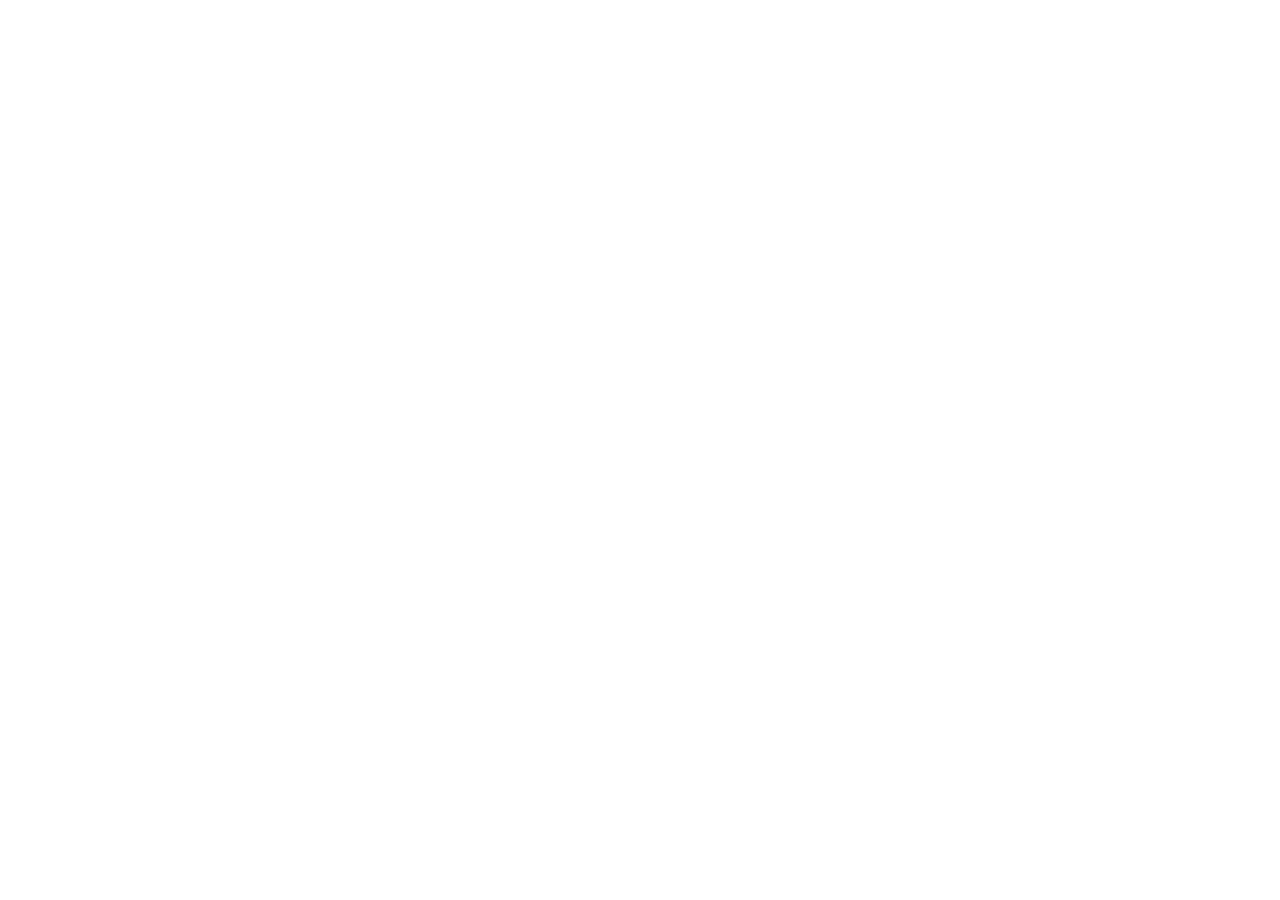
==== main.html @ 0526bd18 "Add initial HTML structure for To-Do Life Dashboard" ====
<!DOCTYPE html>
<html lang="en">
<head>
  <meta charset="UTF-8">
  <meta name="viewport" content="width=device-width, initial-scale=1.0">
  <title>To-Do Life Dashboard</title>
  <link rel="stylesheet" href="style.css">
</head>
<body>
  <div id="dashboard">
    <section id="widget-clock" aria-label="Clock"></section>
    <section id="widget-todo" aria-label="To-Do List"></section>
    <section id="widget-timer" aria-label="Focus Timer"></section>
    <section id="widget-links" aria-label="Quick Links"></section>
  </div>
  <script type="module" src="app.js" defer></script>
</body>
</html>
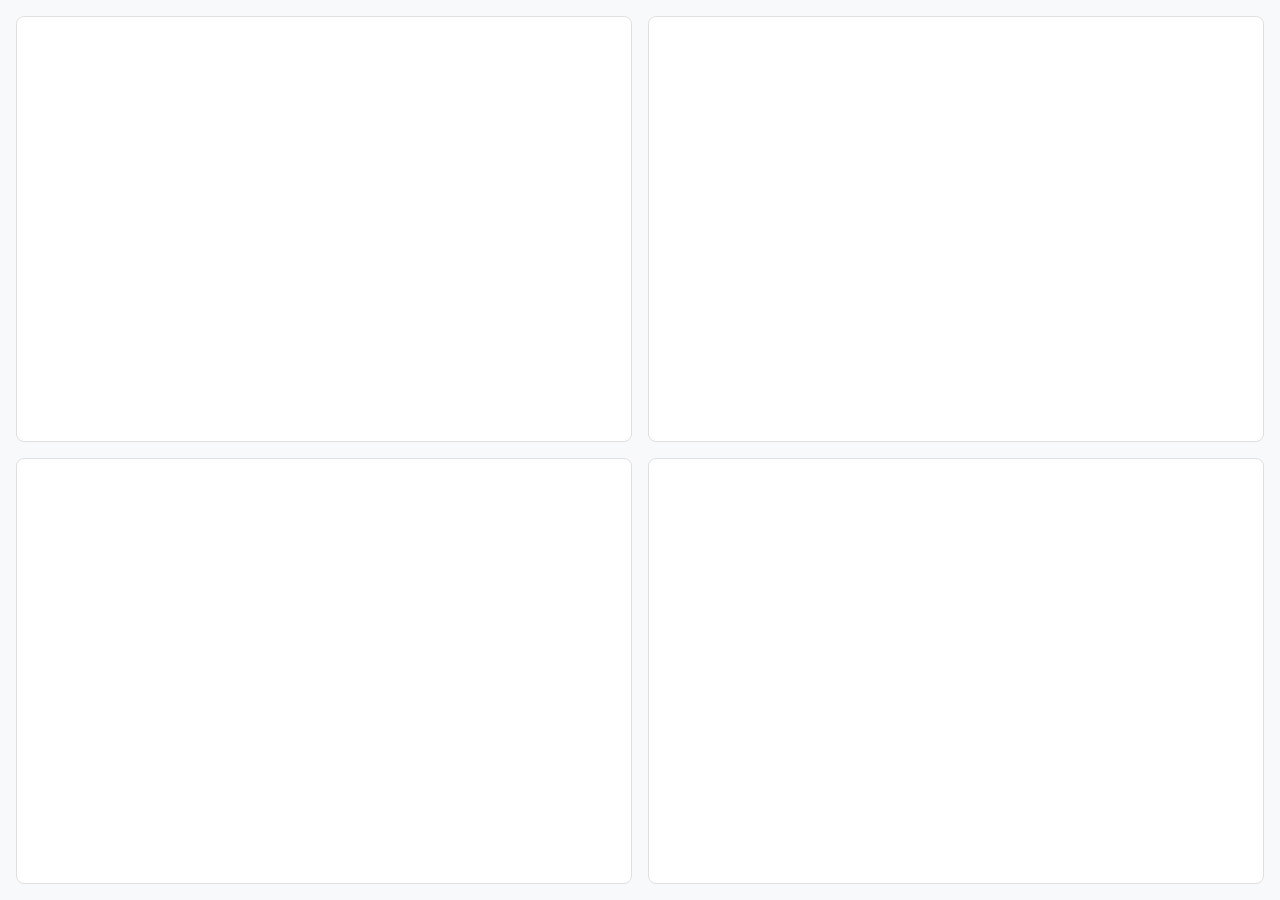
==== commit 9a85a38a: "Update main.html" ====
--- a/main.html
+++ b/main.html
@@ -4,7 +4,7 @@
   <meta charset="UTF-8">
   <meta name="viewport" content="width=device-width, initial-scale=1.0">
   <title>To-Do Life Dashboard</title>
-  <link rel="stylesheet" href="style.css">
+  <link rel="stylesheet" href="CSS/lib.css">
 </head>
 <body>
   <div id="dashboard">
@@ -13,6 +13,8 @@
     <section id="widget-timer" aria-label="Focus Timer"></section>
     <section id="widget-links" aria-label="Quick Links"></section>
   </div>
-  <script type="module" src="app.js" defer></script>
+  <script type="module" src="app.js" defer>
+    import { DOMHelpers, formatTime, formatDay, formatDate } from './JS-ADE/lib.js';
+  </script>
 </body>
 </html>
--- a/CSS/lib.css
+++ b/CSS/lib.css
@@ -0,0 +1,361 @@
+/* style.css — Dashboard styles and design tokens */
+
+:root {
+  /* Colour palette */
+  --color-bg:           #f8f9fa;
+  --color-surface:      #ffffff;
+  --color-primary:      #4a6cf7;
+  --color-danger:       #e74c3c;
+  --color-text-primary: #2c3e50;
+  --color-text-muted:   #7f8c8d;
+  --color-border:       #e0e0e0;
+
+  /* Typography */
+  --font-family:  'Segoe UI', system-ui, sans-serif;
+  --font-size-sm: 0.85rem;
+  --font-size-md: 1rem;
+  --font-size-lg: 1.25rem;
+  --font-size-xl: 2rem;
+
+  /* Spacing */
+  --space-xs:  4px;
+  --space-sm:  8px;
+  --space-md:  16px;
+  --space-lg:  24px;
+  --space-xl:  32px;
+}
+
+/* Base and reset styles */
+*, *::before, *::after {
+  box-sizing: border-box;
+  margin: 0;
+  padding: 0;
+}
+
+body {
+  background: var(--color-bg);
+  font-family: var(--font-family);
+  color: var(--color-text-primary);
+  min-height: 100vh;
+}
+
+/* Dashboard grid layout */
+#dashboard {
+  display: grid;
+  grid-template-columns: 1fr 1fr;
+  grid-template-rows: 1fr 1fr;
+  height: 100vh;
+  gap: var(--space-md);
+  padding: var(--space-md);
+}
+
+#dashboard > section {
+  background: var(--color-surface);
+  padding: var(--space-lg);
+  border-radius: 8px;
+  border: 1px solid var(--color-border);
+  overflow: auto;
+  display: flex;
+  flex-direction: column;
+}
+
+/* Responsive mobile layout */
+@media (max-width: 767px) {
+  #dashboard {
+    grid-template-columns: 1fr;
+    grid-template-rows: auto;
+    height: auto;
+    overflow-y: auto;
+  }
+}
+
+/* === Clock Widget === */
+.clock-widget {
+  display: flex;
+  flex-direction: column;
+  align-items: center;
+  justify-content: center;
+  height: 100%;
+  gap: var(--space-sm);
+}
+
+.clock-time {
+  font-size: var(--font-size-xl);
+  font-weight: 600;
+  letter-spacing: 0.05em;
+  color: var(--color-text-primary);
+}
+
+.clock-day,
+.clock-date {
+  font-size: var(--font-size-lg);
+  color: var(--color-text-muted);
+}
+
+/* === Todo Widget === */
+.todo-input-area {
+  display: flex;
+  align-items: center;
+  gap: var(--space-sm);
+  margin-bottom: var(--space-md);
+  flex-wrap: wrap;
+}
+
+.todo-input-area label {
+  font-size: var(--font-size-sm);
+  color: var(--color-text-muted);
+}
+
+.todo-input-area input {
+  flex: 1;
+  padding: var(--space-xs) var(--space-sm);
+  border: 1px solid var(--color-border);
+  border-radius: 4px;
+  font-size: var(--font-size-md);
+  font-family: var(--font-family);
+  color: var(--color-text-primary);
+  background: var(--color-bg);
+  min-width: 0;
+}
+
+.todo-list {
+  list-style: none;
+  padding: 0;
+  display: flex;
+  flex-direction: column;
+  gap: var(--space-xs);
+  overflow-y: auto;
+  flex: 1;
+}
+
+.todo-item {
+  display: flex;
+  align-items: center;
+  gap: var(--space-sm);
+  padding: var(--space-xs) 0;
+  border-bottom: 1px solid var(--color-border);
+}
+
+.todo-item label {
+  flex: 1;
+  font-size: var(--font-size-md);
+}
+
+.todo-item.done label {
+  text-decoration: line-through;
+  color: var(--color-text-muted);
+}
+
+.todo-delete-btn {
+  font-size: var(--font-size-sm);
+  padding: var(--space-xs) var(--space-sm);
+  background: none;
+  border: 1px solid var(--color-danger);
+  color: var(--color-danger);
+  border-radius: 4px;
+  cursor: pointer;
+}
+
+.todo-delete-btn:hover {
+  background: var(--color-danger);
+  color: #fff;
+}
+
+/* === Timer Widget === */
+.timer-widget {
+  display: flex;
+  flex-direction: column;
+  align-items: center;
+  gap: var(--space-sm);
+  height: 100%;
+  justify-content: center;
+}
+
+.timer-display {
+  font-size: var(--font-size-xl);
+  font-weight: 600;
+  letter-spacing: 0.05em;
+  color: var(--color-text-primary);
+}
+
+.timer-controls {
+  display: flex;
+  gap: var(--space-sm);
+  flex-wrap: wrap;
+  justify-content: center;
+}
+
+.timer-duration {
+  display: flex;
+  align-items: center;
+  gap: var(--space-sm);
+  flex-wrap: wrap;
+  justify-content: center;
+}
+
+.timer-duration label {
+  font-size: var(--font-size-sm);
+  color: var(--color-text-muted);
+}
+
+.timer-duration input {
+  width: 4rem;
+  padding: var(--space-xs) var(--space-sm);
+  border: 1px solid var(--color-border);
+  border-radius: 4px;
+  font-size: var(--font-size-md);
+  font-family: var(--font-family);
+  color: var(--color-text-primary);
+  background: var(--color-bg);
+  text-align: center;
+}
+
+.timer-alert-banner {
+  background: var(--color-danger);
+  color: #fff;
+  padding: var(--space-sm) var(--space-md);
+  border-radius: 4px;
+  font-size: var(--font-size-md);
+  display: flex;
+  align-items: center;
+  gap: var(--space-sm);
+}
+
+/* === Links Widget === */
+.links-widget {
+  display: flex;
+  flex-direction: column;
+  height: 100%;
+  gap: var(--space-sm);
+}
+
+.links-input-area {
+  display: grid;
+  grid-template-columns: auto 1fr;
+  gap: var(--space-xs) var(--space-sm);
+  align-items: center;
+  margin-bottom: var(--space-sm);
+}
+
+.links-input-area label {
+  font-size: var(--font-size-sm);
+  color: var(--color-text-muted);
+}
+
+.links-input-area input {
+  padding: var(--space-xs) var(--space-sm);
+  border: 1px solid var(--color-border);
+  border-radius: 4px;
+  font-size: var(--font-size-md);
+  font-family: var(--font-family);
+  color: var(--color-text-primary);
+  background: var(--color-bg);
+  min-width: 0;
+}
+
+.links-list {
+  list-style: none;
+  padding: 0;
+  overflow-y: auto;
+  flex: 1;
+  display: flex;
+  flex-direction: column;
+  gap: var(--space-xs);
+}
+
+.link-item {
+  display: flex;
+  align-items: center;
+  justify-content: space-between;
+  padding: var(--space-xs) 0;
+  border-bottom: 1px solid var(--color-border);
+}
+
+.link-anchor {
+  color: var(--color-primary);
+  text-decoration: none;
+  font-size: var(--font-size-md);
+  flex: 1;
+  overflow: hidden;
+  text-overflow: ellipsis;
+  white-space: nowrap;
+}
+
+.link-anchor:hover {
+  text-decoration: underline;
+}
+
+.link-delete-btn {
+  font-size: var(--font-size-sm);
+  padding: var(--space-xs) var(--space-sm);
+  background: none;
+  border: 1px solid var(--color-danger);
+  color: var(--color-danger);
+  border-radius: 4px;
+  cursor: pointer;
+  flex-shrink: 0;
+}
+
+.link-delete-btn:hover {
+  background: var(--color-danger);
+  color: #fff;
+}
+
+/* === Shared button styles === */
+button {
+  padding: var(--space-xs) var(--space-md);
+  border-radius: 4px;
+  cursor: pointer;
+  font-family: var(--font-family);
+  font-size: var(--font-size-md);
+  border: 1px solid var(--color-border);
+  background: var(--color-surface);
+  color: var(--color-text-primary);
+  transition: background 0.15s, color 0.15s;
+}
+
+button:hover:not(:disabled) {
+  background: var(--color-primary);
+  color: #fff;
+  border-color: var(--color-primary);
+}
+
+button:disabled {
+  opacity: 0.5;
+  cursor: not-allowed;
+}
+
+/* Primary action button variant */
+#todo-add-btn,
+#link-add-btn,
+#timer-start-btn,
+#timer-set-btn {
+  background: var(--color-primary);
+  color: #fff;
+  border-color: var(--color-primary);
+}
+
+#todo-add-btn:hover,
+#link-add-btn:hover,
+#timer-start-btn:hover,
+#timer-set-btn:hover {
+  background: #3555d4;
+  border-color: #3555d4;
+}
+
+/* === Error messages === */
+.error-msg {
+  color: var(--color-danger);
+  font-size: var(--font-size-sm);
+  min-height: 1.2em;
+  margin-top: var(--space-xs);
+}
+
+/* Section headings */
+#dashboard > section h2 {
+  font-size: var(--font-size-lg);
+  color: var(--color-text-primary);
+  margin-bottom: var(--space-md);
+  padding-bottom: var(--space-xs);
+  border-bottom: 1px solid var(--color-border);
+}
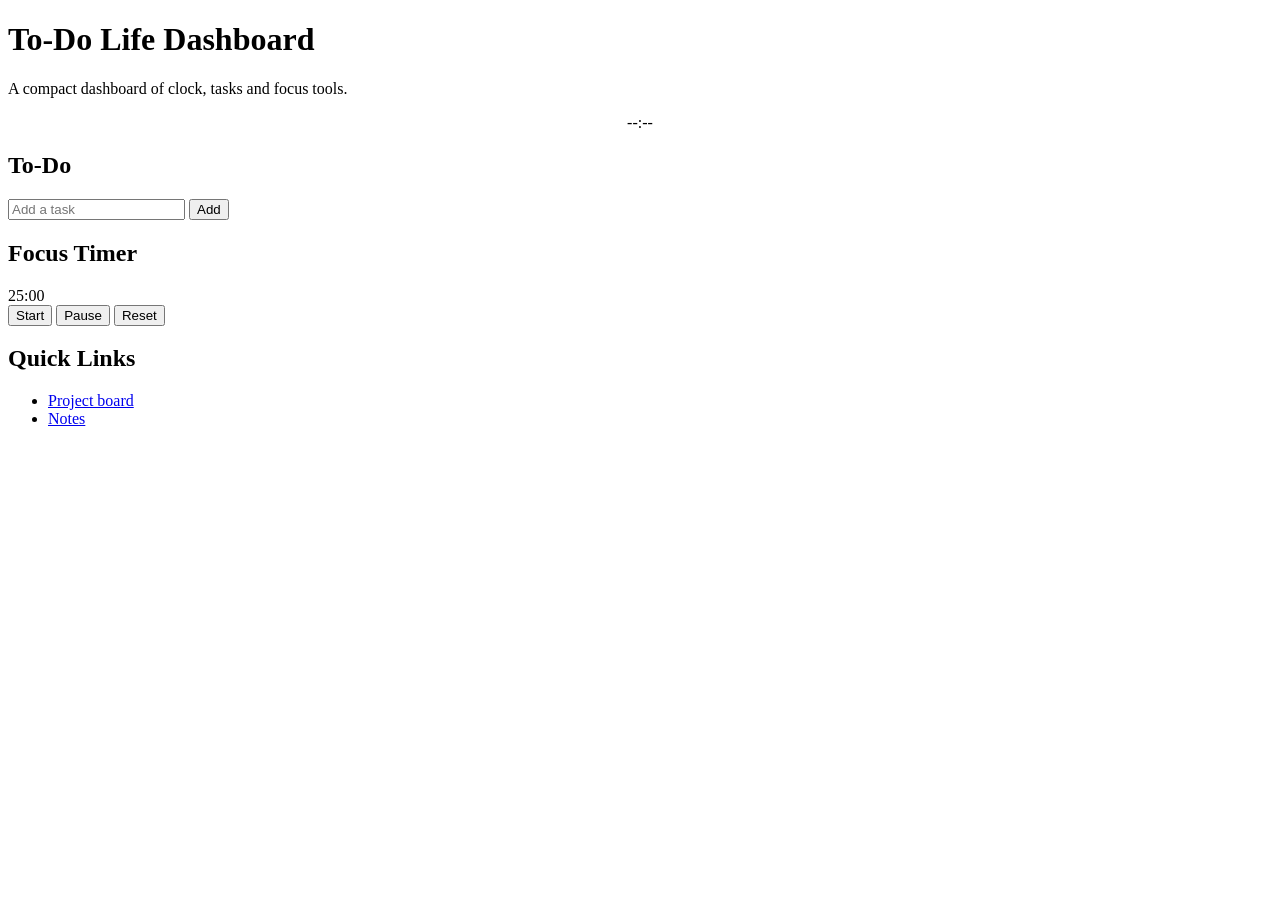
==== commit 26bd6ce2: "Refactor main.html for improved structure and semantics" ====
--- a/main.html
+++ b/main.html
@@ -1,20 +1,66 @@
 <!DOCTYPE html>
 <html lang="en">
 <head>
-  <meta charset="UTF-8">
-  <meta name="viewport" content="width=device-width, initial-scale=1.0">
-  <title>To-Do Life Dashboard</title>
-  <link rel="stylesheet" href="CSS/lib.css">
+  <meta charset="utf-8">
+  <meta name="viewport" content="width=device-width, initial-scale=1">
+  <title>To‑Do Life Dashboard</title>
+  <meta name="description" content="A compact dashboard with clock, to-do list, focus timer and quick links.">
+  <link rel="stylesheet" href="css/lib.css">
+  <!-- Add a favicon (optional) -->
+  <link rel="icon" href="favicon.ico">
 </head>
 <body>
-  <div id="dashboard">
-    <section id="widget-clock" aria-label="Clock"></section>
-    <section id="widget-todo" aria-label="To-Do List"></section>
-    <section id="widget-timer" aria-label="Focus Timer"></section>
-    <section id="widget-links" aria-label="Quick Links"></section>
-  </div>
-  <script type="module" src="app.js" defer>
-    import { DOMHelpers, formatTime, formatDay, formatDate } from './JS-ADE/lib.js';
-  </script>
+  <header>
+    <h1>To‑Do Life Dashboard</h1>
+    <p class="sr-only" aria-hidden="false">A compact dashboard of clock, tasks and focus tools.</p>
+  </header>
+
+  <main id="dashboard" role="main" aria-label="Dashboard">
+    <section id="widget-clock" aria-label="Clock">
+      <h2 class="visually-hidden">Clock</h2>
+      <div id="clock-display" aria-live="polite">--:--</div>
+    </section>
+
+    <section id="widget-todo" aria-label="To‑Do List">
+      <h2>To‑Do</h2>
+      <form id="todo-form" aria-label="Add to-do">
+        <label for="todo-input" class="visually-hidden">New task</label>
+        <input id="todo-input" name="todo" type="text" placeholder="Add a task" required>
+        <button type="submit">Add</button>
+      </form>
+      <ul id="todo-list" aria-live="polite" aria-atomic="false">
+        <!-- tasks inserted here by JS -->
+      </ul>
+    </section>
+
+    <section id="widget-timer" aria-label="Focus Timer">
+      <h2>Focus Timer</h2>
+      <div id="timer-display" aria-live="polite">25:00</div>
+      <div id="timer-controls">
+        <button id="timer-start">Start</button>
+        <button id="timer-pause">Pause</button>
+        <button id="timer-reset">Reset</button>
+      </div>
+    </section>
+
+    <section id="widget-links" aria-label="Quick Links">
+      <h2>Quick Links</h2>
+      <nav aria-label="Quick links">
+        <ul>
+          <li><a href="#">Project board</a></li>
+          <li><a href="#">Notes</a></li>
+        </ul>
+      </nav>
+    </section>
+  </main>
+
+  <noscript>
+    <div class="noscript-warning">
+      JavaScript is required for the dashboard to work. Please enable JavaScript.
+    </div>
+  </noscript>
+
+  <!-- Load your module script. Do NOT put inline import statements inside a script tag that has a src attribute. -->
+  <script type="module" src="./app.js"></script>
 </body>
 </html>
--- a/css/lib.css
+++ b/css/lib.css
@@ -0,0 +1,126 @@
+/* Improvements: fix clock selector, focus styles, reduced-motion, dark mode, safe-area, helpers */
+
+/* New design tokens */
+:root {
+  --radius-md: 8px;
+  --transition-fast: 150ms;
+}
+
+/* Use safe-area insets so content doesn't get hidden on phones with notches */
+body {
+  padding-top: env(safe-area-inset-top);
+  padding-right: env(safe-area-inset-right);
+  padding-bottom: env(safe-area-inset-bottom);
+  padding-left: env(safe-area-inset-left);
+}
+
+/* Fix: target the clock widget by ID so styles are actually applied */
+#widget-clock {
+  display: flex;
+  flex-direction: column;
+  align-items: center;
+  justify-content: center;
+  height: 100%;
+  gap: var(--space-sm);
+  border-radius: var(--radius-md);
+}
+
+/* Clock internals already created by JS: .clock-time, .clock-day, .clock-date */
+#widget-clock .clock-time {
+  font-size: var(--font-size-xl);
+  font-weight: 600;
+  letter-spacing: 0.05em;
+  color: var(--color-text-primary);
+}
+
+#widget-clock .clock-day,
+#widget-clock .clock-date {
+  font-size: var(--font-size-lg);
+  color: var(--color-text-muted);
+}
+
+/* Accessible focus styles for keyboard users */
+:focus {
+  outline: none;
+}
+:focus-visible,
+a:focus-visible,
+button:focus-visible,
+input:focus-visible,
+select:focus-visible,
+textarea:focus-visible {
+  outline: 3px solid color-mix(in srgb, var(--color-primary) 70%, #000 30%);
+  outline-offset: 3px;
+  border-radius: 4px;
+}
+
+/* Make interactive hover state still usable for keyboard-only users (not only color) */
+button:hover:not(:disabled),
+a:hover {
+  transform: translateY(-1px);
+  transition: transform var(--transition-fast) ease;
+}
+
+/* Respect reduced motion preferences */
+@media (prefers-reduced-motion: reduce) {
+  * {
+    animation-duration: 0.001ms !important;
+    animation-iteration-count: 1 !important;
+    transition-duration: 0.001ms !important;
+    scroll-behavior: auto !important;
+  }
+}
+
+/* Dark mode support */
+@media (prefers-color-scheme: dark) {
+  :root {
+    --color-bg: #071022;
+    --color-surface: #0b1220;
+    --color-text-primary: #e6eef8;
+    --color-text-muted: #9fb0c8;
+    --color-border: #122030;
+    --color-primary: #6f8cff;
+    --color-danger: #ff6b6b;
+  }
+  body {
+    background: var(--color-bg);
+    color: var(--color-text-primary);
+  }
+  #dashboard > section {
+    background: var(--color-surface);
+    border-color: var(--color-border);
+  }
+}
+
+/* Visually hidden helper for ARIA-only content */
+.visually-hidden {
+  position: absolute !important;
+  width: 1px !important;
+  height: 1px !important;
+  margin: -1px !important;
+  padding: 0 !important;
+  border: 0 !important;
+  clip: rect(0 0 0 0) !important;
+  clip-path: inset(50%) !important;
+  overflow: hidden !important;
+  white-space: nowrap !important;
+}
+
+/* Ensure lists don't grow beyond their container and remain scrollable */
+.todo-list,
+.links-list {
+  max-height: calc(100vh - 220px); /* adjust as needed */
+  overflow-y: auto;
+}
+
+/* Use consistent radii and transition tokens */
+#dashboard > section {
+  border-radius: var(--radius-md);
+  transition: background var(--transition-fast) ease, border-color var(--transition-fast) ease;
+}
+
+/* Make focus states visible for link anchors used as buttons */
+.link-anchor,
+a {
+  text-decoration-skip-ink: auto;
+}
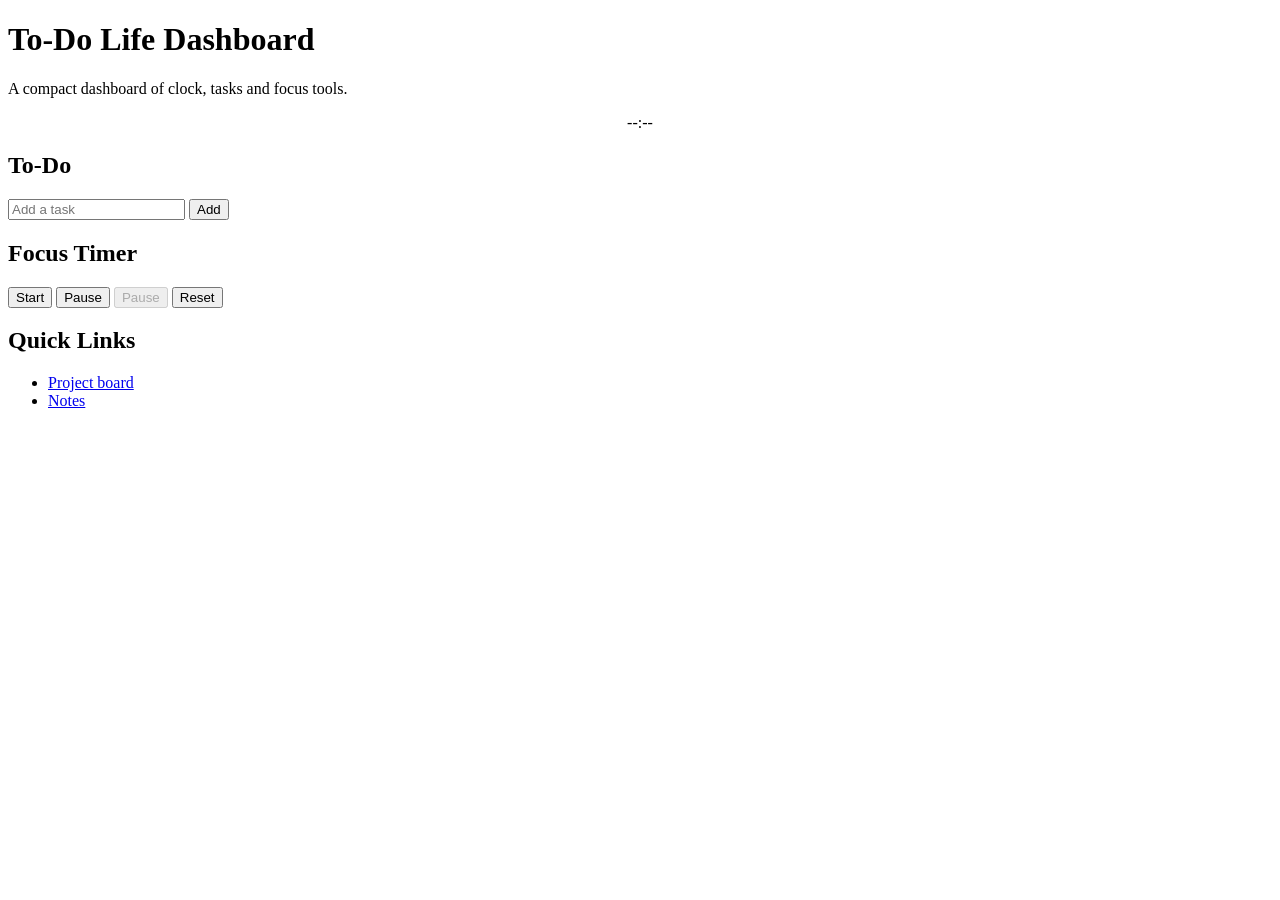
==== commit f16ae364: "Update form action and disable links" ====
--- a/main.html
+++ b/main.html
@@ -27,6 +27,7 @@
         <label for="todo-input" class="visually-hidden">New task</label>
         <input id="todo-input" name="todo" type="text" placeholder="Add a task" required>
         <button type="submit">Add</button>
+        <form id="todo-form" aria-label="Add to-do" action="javascript:void(0);">
       </form>
       <ul id="todo-list" aria-live="polite" aria-atomic="false">
         <!-- tasks inserted here by JS -->
@@ -35,10 +36,10 @@
 
     <section id="widget-timer" aria-label="Focus Timer">
       <h2>Focus Timer</h2>
-      <div id="timer-display" aria-live="polite">25:00</div>
       <div id="timer-controls">
         <button id="timer-start">Start</button>
         <button id="timer-pause">Pause</button>
+        <button id="timer-pause" disabled>Pause</button>
         <button id="timer-reset">Reset</button>
       </div>
     </section>
@@ -47,8 +48,8 @@
       <h2>Quick Links</h2>
       <nav aria-label="Quick links">
         <ul>
-          <li><a href="#">Project board</a></li>
-          <li><a href="#">Notes</a></li>
+          <li><a href="#" aria-disabled="true">Project board</a></li>
+          <li><a href="#" aria-disabled="true">Notes</a></li>
         </ul>
       </nav>
     </section>
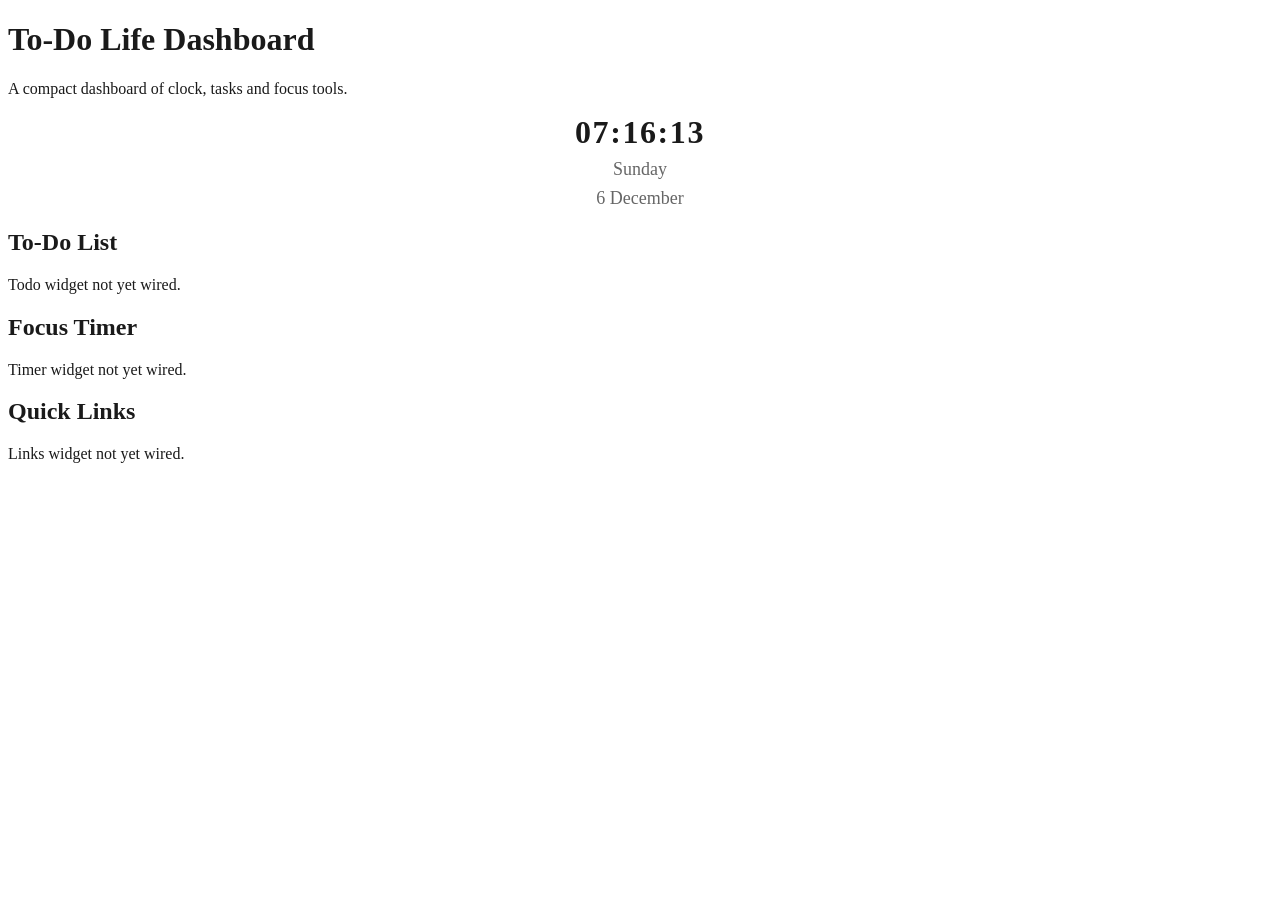
==== commit 0a426448: "Fix main.html: remove nested form, fix duplicate button ID, correct script path" ====
--- a/main.html
+++ b/main.html
@@ -23,11 +23,10 @@
 
     <section id="widget-todo" aria-label="To‑Do List">
       <h2>To‑Do</h2>
-      <form id="todo-form" aria-label="Add to-do">
+      <form id="todo-form" aria-label="Add to-do" action="javascript:void(0);">
         <label for="todo-input" class="visually-hidden">New task</label>
         <input id="todo-input" name="todo" type="text" placeholder="Add a task" required>
         <button type="submit">Add</button>
-        <form id="todo-form" aria-label="Add to-do" action="javascript:void(0);">
       </form>
       <ul id="todo-list" aria-live="polite" aria-atomic="false">
         <!-- tasks inserted here by JS -->
@@ -39,7 +38,7 @@
       <div id="timer-controls">
         <button id="timer-start">Start</button>
         <button id="timer-pause">Pause</button>
-        <button id="timer-pause" disabled>Pause</button>
+        <button id="timer-resume">Resume</button>
         <button id="timer-reset">Reset</button>
       </div>
     </section>
@@ -62,6 +61,6 @@
   </noscript>
 
   <!-- Load your module script. Do NOT put inline import statements inside a script tag that has a src attribute. -->
-  <script type="module" src="./app.js"></script>
+  <script type="module" src="js/app.js"></script>
 </body>
 </html>
--- a/css/lib.css
+++ b/css/lib.css
@@ -1,126 +1,143 @@
-/* Improvements: fix clock selector, focus styles, reduced-motion, dark mode, safe-area, helpers */
-
-/* New design tokens */
-:root {
-  --radius-md: 8px;
-  --transition-fast: 150ms;
-}
-
-/* Use safe-area insets so content doesn't get hidden on phones with notches */
-body {
-  padding-top: env(safe-area-inset-top);
-  padding-right: env(safe-area-inset-right);
-  padding-bottom: env(safe-area-inset-bottom);
-  padding-left: env(safe-area-inset-left);
-}
-
-/* Fix: target the clock widget by ID so styles are actually applied */
-#widget-clock {
-  display: flex;
-  flex-direction: column;
-  align-items: center;
-  justify-content: center;
-  height: 100%;
-  gap: var(--space-sm);
-  border-radius: var(--radius-md);
-}
-
-/* Clock internals already created by JS: .clock-time, .clock-day, .clock-date */
-#widget-clock .clock-time {
-  font-size: var(--font-size-xl);
-  font-weight: 600;
-  letter-spacing: 0.05em;
-  color: var(--color-text-primary);
-}
-
-#widget-clock .clock-day,
-#widget-clock .clock-date {
-  font-size: var(--font-size-lg);
-  color: var(--color-text-muted);
-}
-
-/* Accessible focus styles for keyboard users */
-:focus {
-  outline: none;
-}
-:focus-visible,
-a:focus-visible,
-button:focus-visible,
-input:focus-visible,
-select:focus-visible,
-textarea:focus-visible {
-  outline: 3px solid color-mix(in srgb, var(--color-primary) 70%, #000 30%);
-  outline-offset: 3px;
-  border-radius: 4px;
-}
-
-/* Make interactive hover state still usable for keyboard-only users (not only color) */
-button:hover:not(:disabled),
-a:hover {
-  transform: translateY(-1px);
-  transition: transform var(--transition-fast) ease;
-}
-
-/* Respect reduced motion preferences */
-@media (prefers-reduced-motion: reduce) {
-  * {
-    animation-duration: 0.001ms !important;
-    animation-iteration-count: 1 !important;
-    transition-duration: 0.001ms !important;
-    scroll-behavior: auto !important;
-  }
-}
-
-/* Dark mode support */
-@media (prefers-color-scheme: dark) {
-  :root {
-    --color-bg: #071022;
-    --color-surface: #0b1220;
-    --color-text-primary: #e6eef8;
-    --color-text-muted: #9fb0c8;
-    --color-border: #122030;
-    --color-primary: #6f8cff;
-    --color-danger: #ff6b6b;
-  }
-  body {
-    background: var(--color-bg);
-    color: var(--color-text-primary);
-  }
-  #dashboard > section {
-    background: var(--color-surface);
-    border-color: var(--color-border);
-  }
-}
-
-/* Visually hidden helper for ARIA-only content */
-.visually-hidden {
-  position: absolute !important;
-  width: 1px !important;
-  height: 1px !important;
-  margin: -1px !important;
-  padding: 0 !important;
-  border: 0 !important;
-  clip: rect(0 0 0 0) !important;
-  clip-path: inset(50%) !important;
-  overflow: hidden !important;
-  white-space: nowrap !important;
-}
-
-/* Ensure lists don't grow beyond their container and remain scrollable */
-.todo-list,
-.links-list {
-  max-height: calc(100vh - 220px); /* adjust as needed */
-  overflow-y: auto;
-}
-
-/* Use consistent radii and transition tokens */
-#dashboard > section {
-  border-radius: var(--radius-md);
-  transition: background var(--transition-fast) ease, border-color var(--transition-fast) ease;
-}
-
-/* Make focus states visible for link anchors used as buttons */
-.link-anchor,
-a {
-  text-decoration-skip-ink: auto;
-}
+/* Improvements: fix clock selector, focus styles, reduced-motion, dark mode, safe-area, helpers */
+
+/* New design tokens */
+:root {
+  --radius-md: 8px;
+  --transition-fast: 150ms;
+  --space-sm: 0.5rem;
+  --space-md: 1rem;
+  --space-lg: 1.5rem;
+  --font-size-lg: 1.125rem;
+  --font-size-xl: 2rem;
+  --color-text-primary: #1a1a1a;
+  --color-text-muted: #666;
+  --color-primary: #0066cc;
+  --color-bg: #fff;
+  --color-surface: #f5f5f5;
+  --color-border: #ddd;
+  --color-danger: #d32f2f;
+}
+
+/* Use safe-area insets so content doesn't get hidden on phones with notches */
+body {
+  padding-top: env(safe-area-inset-top);
+  padding-right: env(safe-area-inset-right);
+  padding-bottom: env(safe-area-inset-bottom);
+  padding-left: env(safe-area-inset-left);
+  background: var(--color-bg);
+  color: var(--color-text-primary);
+}
+
+/* Fix: target the clock widget by ID so styles are actually applied */
+#widget-clock {
+  display: flex;
+  flex-direction: column;
+  align-items: center;
+  justify-content: center;
+  height: 100%;
+  gap: var(--space-sm);
+  border-radius: var(--radius-md);
+}
+
+/* Clock internals already created by JS: .clock-time, .clock-day, .clock-date */
+#widget-clock .clock-time {
+  font-size: var(--font-size-xl);
+  font-weight: 600;
+  letter-spacing: 0.05em;
+  color: var(--color-text-primary);
+}
+
+#widget-clock .clock-day,
+#widget-clock .clock-date {
+  font-size: var(--font-size-lg);
+  color: var(--color-text-muted);
+}
+
+/* Accessible focus styles for keyboard users */
+:focus {
+  outline: none;
+}
+
+:focus-visible,
+a:focus-visible,
+button:focus-visible,
+input:focus-visible,
+select:focus-visible,
+textarea:focus-visible {
+  outline: 3px solid color-mix(in srgb, var(--color-primary) 70%, #000 30%);
+  outline-offset: 3px;
+  border-radius: 4px;
+}
+
+/* Make interactive hover state still usable for keyboard-only users (not only color) */
+button:hover:not(:disabled),
+a:hover {
+  transform: translateY(-1px);
+  transition: transform var(--transition-fast) ease;
+}
+
+/* Respect reduced motion preferences */
+@media (prefers-reduced-motion: reduce) {
+  * {
+    animation-duration: 0.001ms !important;
+    animation-iteration-count: 1 !important;
+    transition-duration: 0.001ms !important;
+    scroll-behavior: auto !important;
+  }
+}
+
+/* Dark mode support */
+@media (prefers-color-scheme: dark) {
+  :root {
+    --color-bg: #071022;
+    --color-surface: #0b1220;
+    --color-text-primary: #e6eef8;
+    --color-text-muted: #9fb0c8;
+    --color-border: #122030;
+    --color-primary: #6f8cff;
+    --color-danger: #ff6b6b;
+  }
+
+  body {
+    background: var(--color-bg);
+    color: var(--color-text-primary);
+  }
+
+  #dashboard > section {
+    background: var(--color-surface);
+    border-color: var(--color-border);
+  }
+}
+
+/* Visually hidden helper for ARIA-only content */
+.visually-hidden {
+  position: absolute !important;
+  width: 1px !important;
+  height: 1px !important;
+  margin: -1px !important;
+  padding: 0 !important;
+  border: 0 !important;
+  clip: rect(0 0 0 0) !important;
+  clip-path: inset(50%) !important;
+  overflow: hidden !important;
+  white-space: nowrap !important;
+}
+
+/* Ensure lists don't grow beyond their container and remain scrollable */
+.todo-list,
+.links-list {
+  max-height: calc(100vh - 220px); /* adjust as needed */
+  overflow-y: auto;
+}
+
+/* Use consistent radii and transition tokens */
+#dashboard > section {
+  border-radius: var(--radius-md);
+  transition: background var(--transition-fast) ease, border-color var(--transition-fast) ease;
+}
+
+/* Make focus states visible for link anchors used as buttons */
+.link-anchor,
+a {
+  text-decoration-skip-ink: auto;
+}
